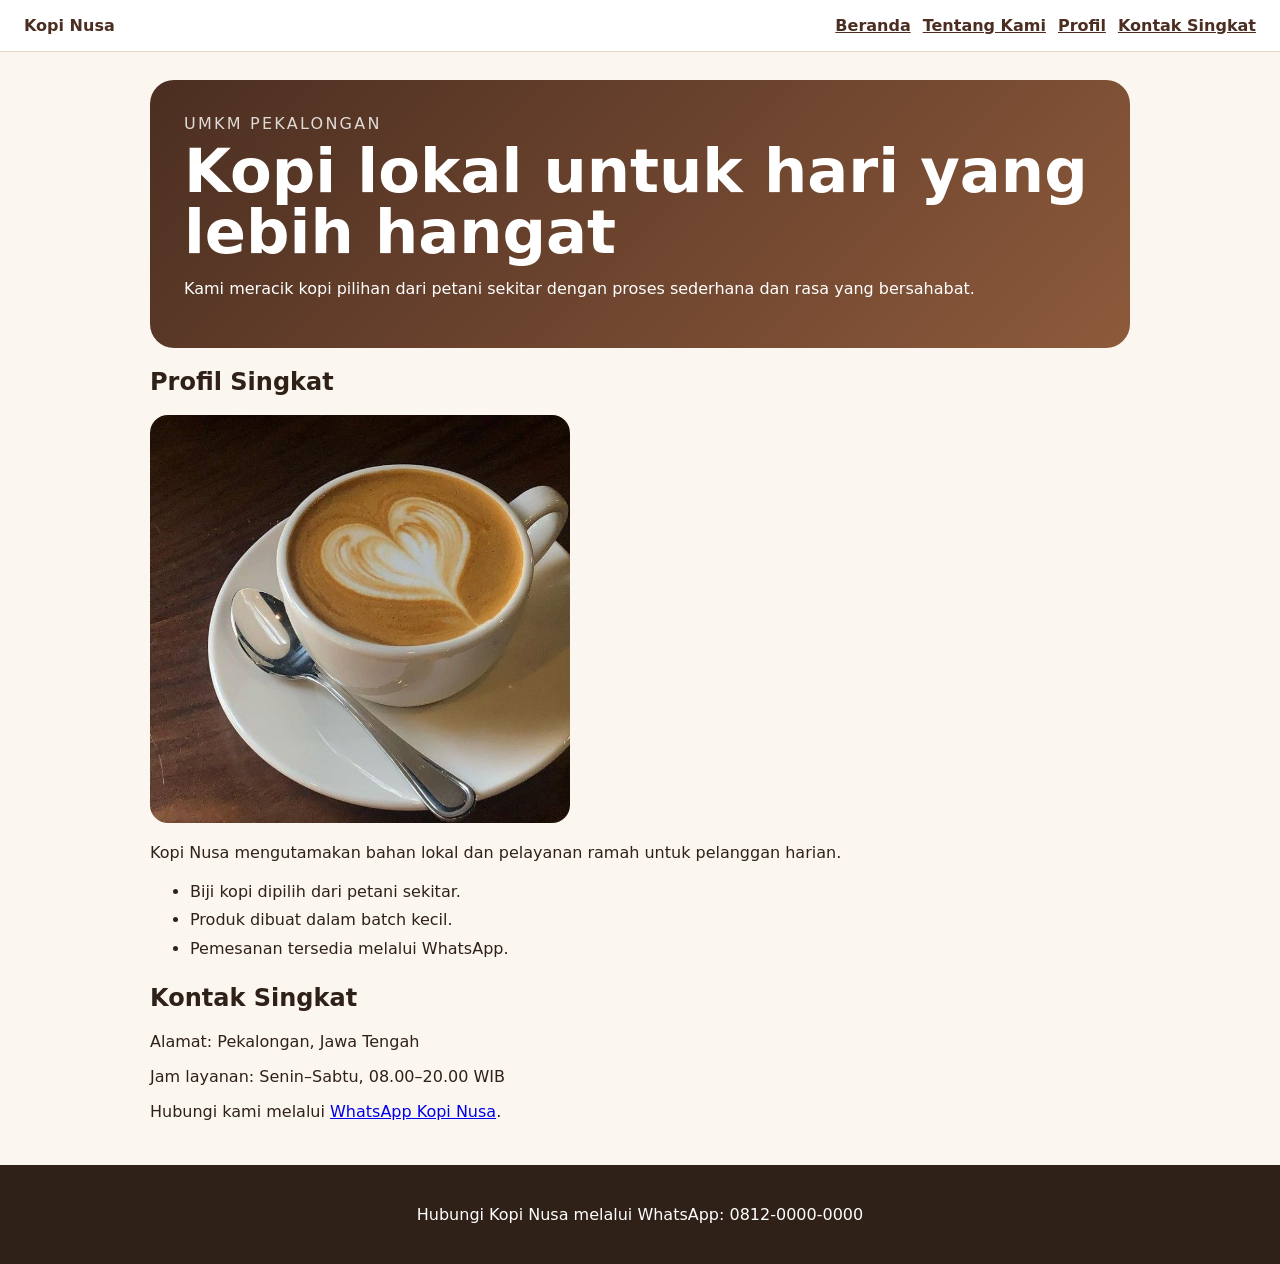
==== index.html @ b0cdf26a "feat(p02): tambah navigasi dan aksesibilitas" ====
<!DOCTYPE html>
<html lang="id">
<head>
  <meta charset="UTF-8">
  <meta name="viewport" content="width=device-width, initial-scale=1.0">
  <title>Kopi Nusa</title>
  <link rel="stylesheet" href="style.css">
</head>

<header class="site-header">    
  <a class="brand" href="#beranda">Kopi Nusa</a>

  <nav aria-label="Navigasi utama">
    <a href="#beranda">Beranda</a>
    <a href="tentang.html">Tentang Kami</a>
    <a href="#profil">Profil</a>
    <a href="#kontak-singkat">Kontak Singkat</a>
  </nav>
</header>

<main id="beranda">

  <section class="hero" aria-labelledby="hero-title">
    <p class="eyebrow">UMKM Pekalongan</p>

    <h1 id="hero-title">Kopi lokal untuk hari yang lebih hangat</h1>

    <p>
      Kami meracik kopi pilihan dari petani sekitar dengan proses sederhana
      dan rasa yang bersahabat.
    </p>
  </section>

  <section id="profil" aria-labelledby="profil-title">
    <h2 id="profil-title">Profil Singkat</h2>

    <img
      class="profile-image"
      src="kopi.jpeg"
      alt="Gambar secangkir kopi Kopi Nusa"
    />

    <p>
      Kopi Nusa mengutamakan bahan lokal dan pelayanan ramah untuk pelanggan harian.
    </p>

    <ul>
      <li>Biji kopi dipilih dari petani sekitar.</li>
      <li>Produk dibuat dalam batch kecil.</li>
      <li>Pemesanan tersedia melalui WhatsApp.</li>
    </ul>
  </section>

  <section id="kontak-singkat" aria-labelledby="kontak-title">
    <h2 id="kontak-title">Kontak Singkat</h2>

    <p>Alamat: Pekalongan, Jawa Tengah</p>
    <p>Jam layanan: Senin–Sabtu, 08.00–20.00 WIB</p>

    <p>
      Hubungi kami melalui
      <a href="https://wa.me/6281200000000">WhatsApp Kopi Nusa</a>.
    </p>
  </section>

</main>

<footer id="kontak" class="site-footer">
  <p>Hubungi Kopi Nusa melalui WhatsApp: 0812-0000-0000</p>
</footer>

</body>
</html>
---- style.css ----
body {
  margin: 0;
  background: #fbf7f0;
  color: #2f2118;
  font-family: system-ui, -apple-system, BlinkMacSystemFont, "Segoe UI", sans-serif;
}

.site-header {
  position: sticky;
  top: 0;
  display: flex;
  justify-content: space-between;
  gap: 16px;
  align-items: center;
  padding: 16px 24px;
  background: white;
  border-bottom: 1px solid #ead8c3;
}

.brand {
  color: #4b2e21;
  font-weight: 800;
  text-decoration: none;
}

nav {
  display: flex;
  gap: 12px;
  flex-wrap: wrap;
}

nav a {
  color: #4b2e21;
  font-weight: 700;
}

a:focus-visible {
  outline: 3px solid #ffd166;
  outline-offset: 4px;
}

main {
  max-width: 980px;
  margin: 0 auto;
  padding: 28px 20px;
}

.hero {
  border-radius: 24px;
  background: linear-gradient(135deg, #4b2e21, #8d5a3b);
  color: white;
  padding: 34px;
}

.eyebrow {
  margin: 0 0 8px;
  letter-spacing: 0.14em;
  text-transform: uppercase;
  opacity: 0.82;
}

h1 {
  margin: 0;
  font-size: clamp(2rem, 7vw, 3.8rem);
  line-height: 1;
}

.profile-image {
  width: 100%;
  max-width: 420px;
  border-radius: 18px;
  object-fit: cover;
}

ul {
  line-height: 1.8;
}

.site-footer {
  padding: 24px;
  background: #2f2118;
  color: white;
  text-align: center;
}
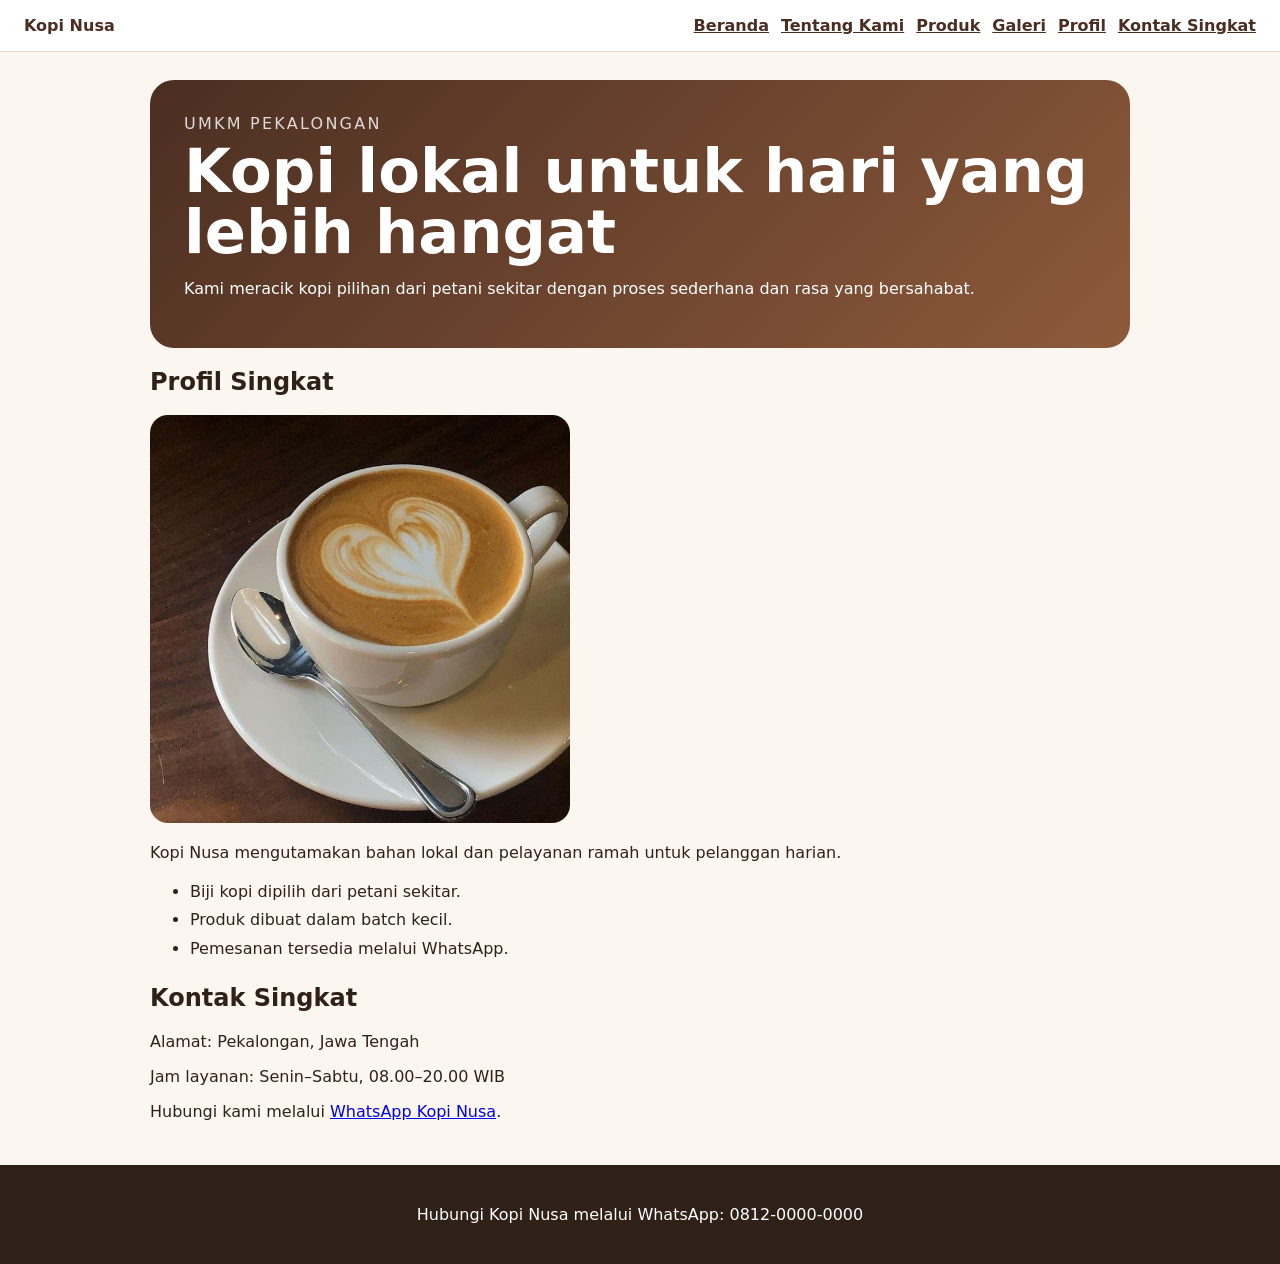
==== commit 99961b97: "feat: tambah katalog, galeri, media, dan tabel aksesibel" ====
--- a/index.html
+++ b/index.html
@@ -1,20 +1,23 @@
 <!DOCTYPE html>
 <html lang="id">
 <head>
+  
   <meta charset="UTF-8">
   <meta name="viewport" content="width=device-width, initial-scale=1.0">
   <title>Kopi Nusa</title>
   <link rel="stylesheet" href="style.css">
 </head>
-
+<body>
 <header class="site-header">    
   <a class="brand" href="#beranda">Kopi Nusa</a>
 
   <nav aria-label="Navigasi utama">
-    <a href="#beranda">Beranda</a>
-    <a href="tentang.html">Tentang Kami</a>
-    <a href="#profil">Profil</a>
-    <a href="#kontak-singkat">Kontak Singkat</a>
+  <a href="#beranda">Beranda</a>
+  <a href="tentang.html">Tentang Kami</a>
+  <a href="produk.html">Produk</a>
+  <a href="galeri.html">Galeri</a>
+  <a href="#profil">Profil</a>
+  <a href="#kontak-singkat">Kontak Singkat</a>
   </nav>
 </header>
 
--- a/style.css
+++ b/style.css
@@ -81,4 +81,47 @@
   background: #2f2118;
   color: white;
   text-align: center;
+}
+.page {
+  max-width: 860px;
+  margin: 0 auto;
+  padding: 28px 20px;
+}
+
+img {
+  max-width: 100%;
+  height: auto;
+  border-radius: 18px;
+}
+
+figure {
+  margin: 0 0 24px;
+}
+
+figcaption {
+  margin-top: 8px;
+  color: #6b5b51;
+}
+
+table {
+  width: 100%;
+  border-collapse: collapse;
+  background: white;
+}
+
+caption {
+  text-align: left;
+  font-weight: 700;
+  margin-bottom: 8px;
+}
+
+th,
+td {
+  border: 1px solid #ead8c3;
+  padding: 10px;
+  text-align: left;
+}
+
+thead {
+  background: #f1e3d3;
 }
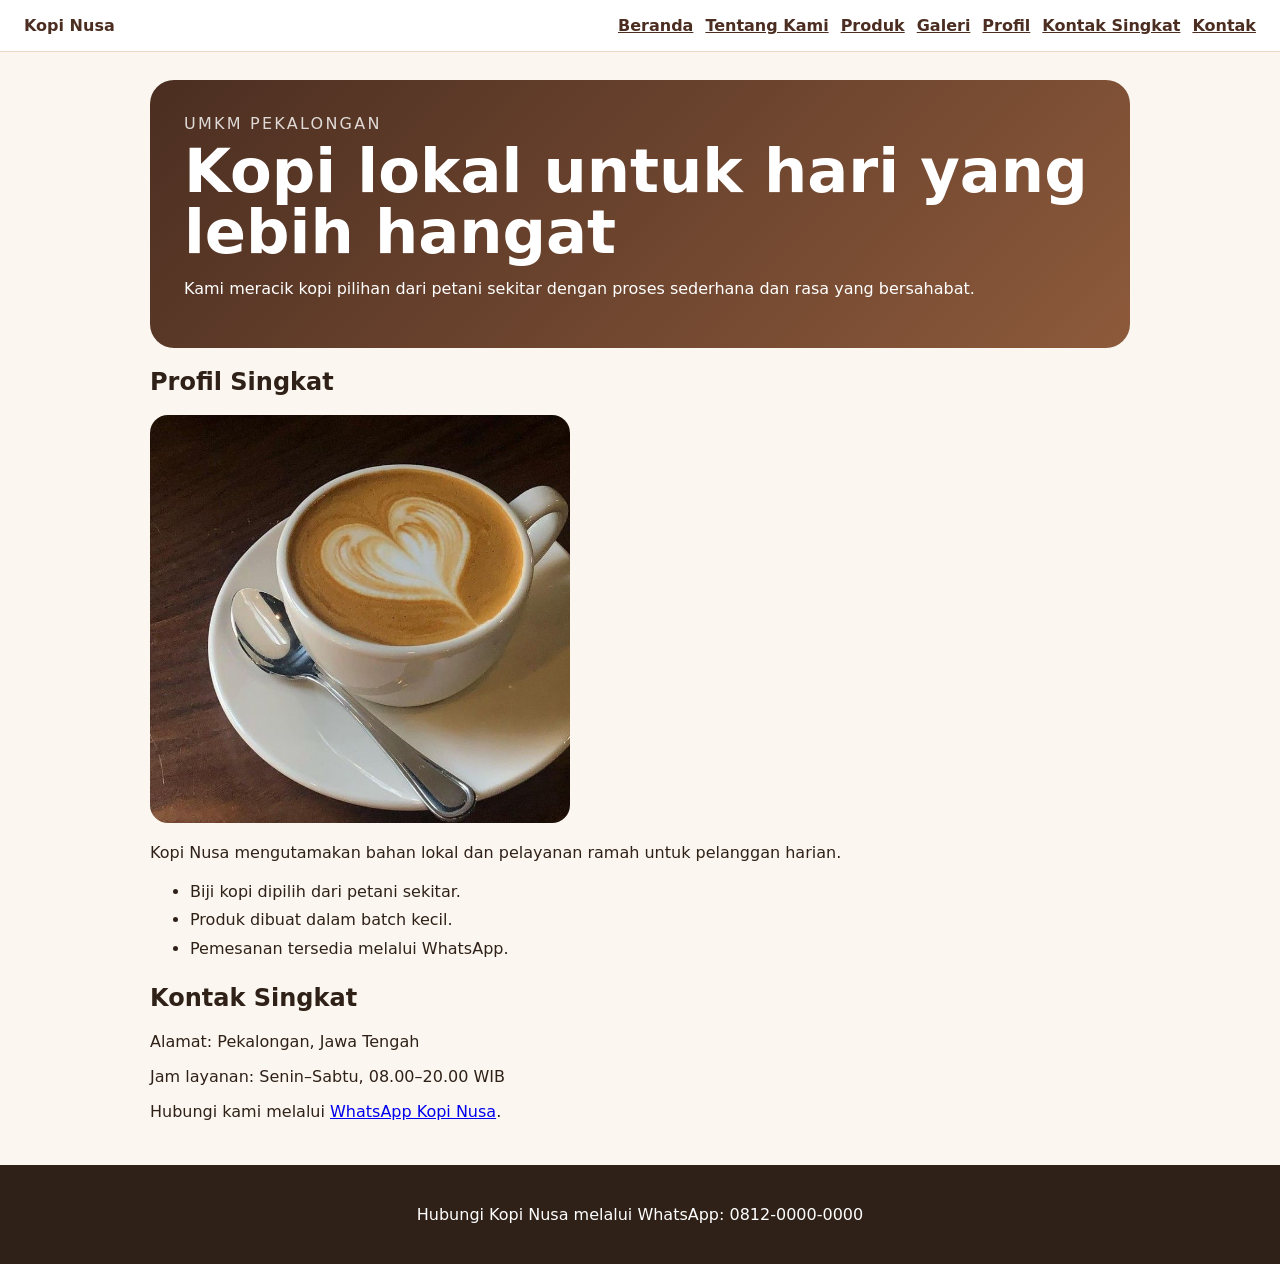
==== commit 127f9460: "feat: tambah form kontak dan aksesibilitas" ====
--- a/index.html
+++ b/index.html
@@ -18,6 +18,7 @@
   <a href="galeri.html">Galeri</a>
   <a href="#profil">Profil</a>
   <a href="#kontak-singkat">Kontak Singkat</a>
+    <a href="kontak.html">Kontak</a>
   </nav>
 </header>
 
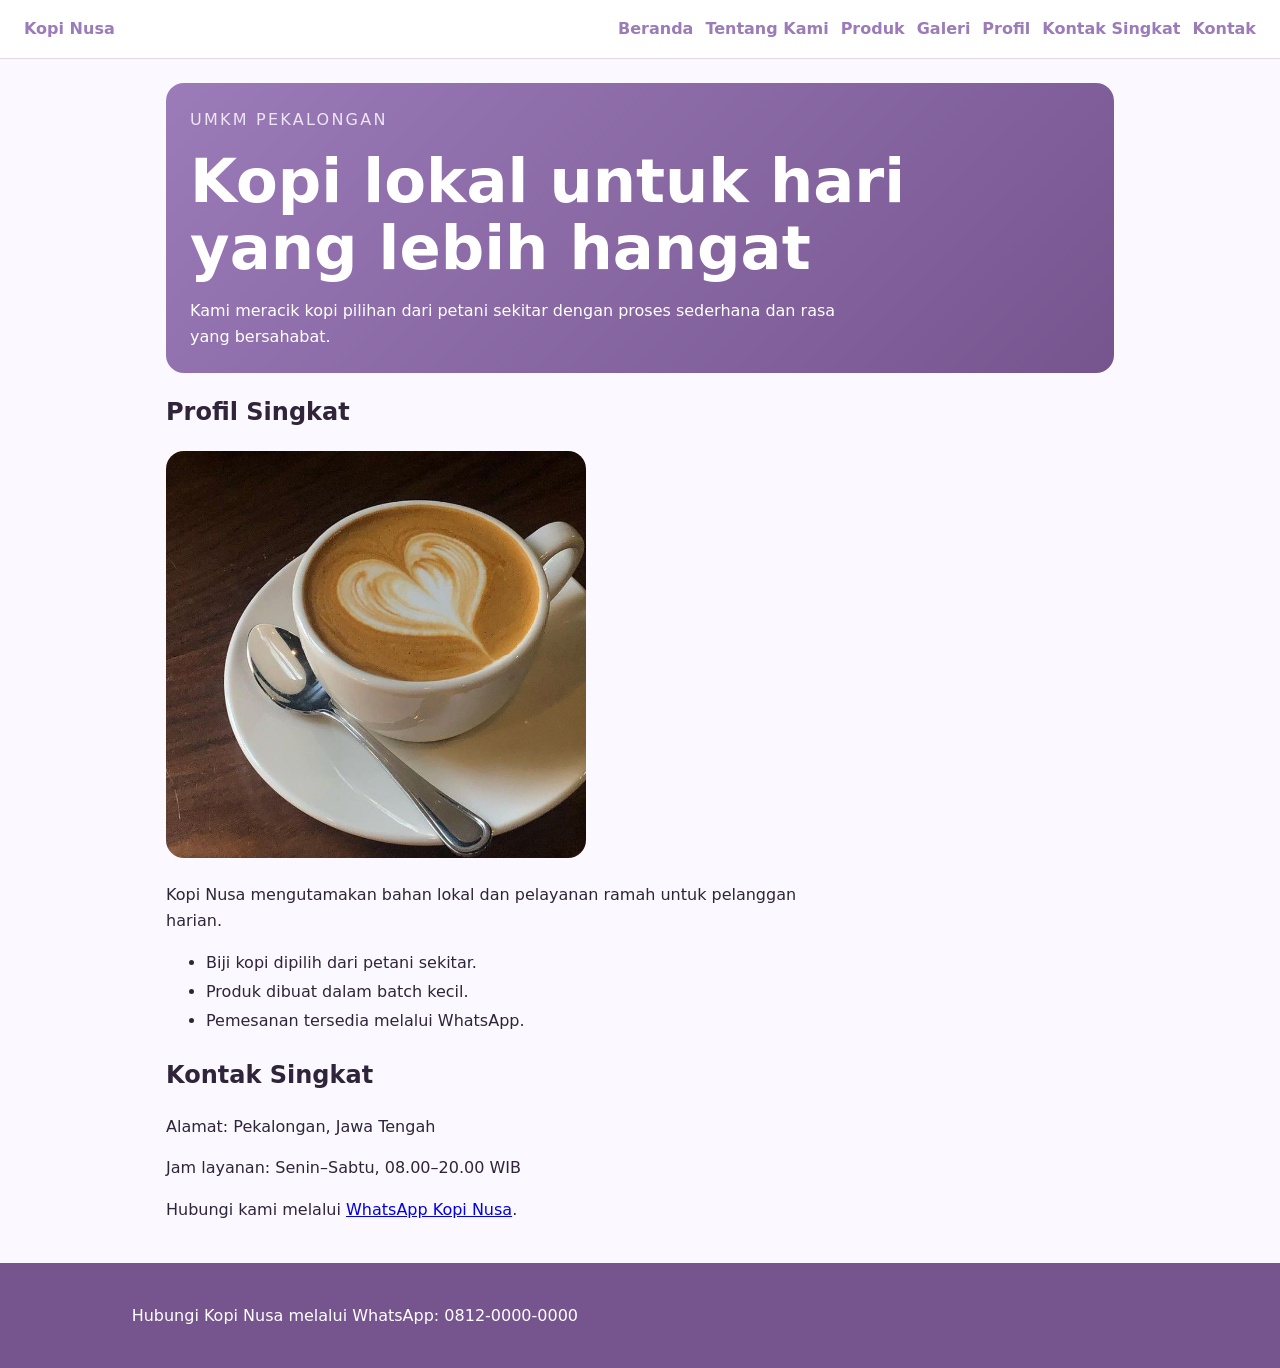
==== commit 926b7897: "feat: rapikan layout P06 dan konsistensi navbar" ====
--- a/index.html
+++ b/index.html
@@ -5,26 +5,26 @@
   <meta charset="UTF-8">
   <meta name="viewport" content="width=device-width, initial-scale=1.0">
   <title>Kopi Nusa</title>
-  <link rel="stylesheet" href="style.css">
+  <link rel="stylesheet" href="css/style.css">
 </head>
 <body>
 <header class="site-header">    
   <a class="brand" href="#beranda">Kopi Nusa</a>
 
-  <nav aria-label="Navigasi utama">
-  <a href="#beranda">Beranda</a>
-  <a href="tentang.html">Tentang Kami</a>
-  <a href="produk.html">Produk</a>
-  <a href="galeri.html">Galeri</a>
-  <a href="#profil">Profil</a>
-  <a href="#kontak-singkat">Kontak Singkat</a>
+  <nav aria="Navigasi utama">
+    <a href="index.html#beranda">Beranda</a>
+    <a href="tentang.html">Tentang Kami</a>
+    <a href="produk.html">Produk</a>
+    <a href="galeri.html">Galeri</a>
+    <a href="index.html#profil">Profil</a>
+    <a href="index.html#kontak-singkat">Kontak Singkat</a>
     <a href="kontak.html">Kontak</a>
   </nav>
 </header>
 
 <main id="beranda">
 
-  <section class="hero" aria-labelledby="hero-title">
+ <section class="hero hero-grid" aria-labelledby="hero-title">
     <p class="eyebrow">UMKM Pekalongan</p>
 
     <h1 id="hero-title">Kopi lokal untuk hari yang lebih hangat</h1>
--- a/css/style.css
+++ b/css/style.css
@@ -0,0 +1,368 @@
+* {
+  box-sizing: border-box;
+}
+
+:root {
+  --color-primary: #9b7bb8;
+  --color-primary-strong: #76558f;
+  --color-text: #30243a;
+  --color-muted: #75677f;
+  --color-surface: #ffffff;
+  --color-border: #e4d7ed;
+  --color-focus: #c9a7e8;
+
+  --space-1: 4px;
+  --space-2: 8px;
+  --space-3: 16px;
+  --space-4: 24px;
+
+  --radius-sm: 8px;
+  --radius-md: 18px;
+}
+body {
+  margin: 0;
+  background: #fbf8ff;
+  color: var(--color-text);
+  font-family: system-ui, -apple-system, BlinkMacSystemFont, "Segoe UI", sans-serif;
+  line-height: 1.6;
+}
+
+.site-header {
+  position: sticky;
+  top: 0;
+  display: flex;
+  justify-content: space-between;
+  gap: var(--space-3);
+align-items: center;
+padding: var(--space-3) var(--space-4);
+  background: var(--color-surface);
+  border-bottom: 1px solid var(--color-border);
+}
+
+.brand {
+  color: var(--color-primary);
+  font-weight: 800;
+  text-decoration: none;
+}
+
+nav a {
+  color: var(--color-primary);
+  font-weight: 700;
+}
+
+
+a:focus-visible {
+  outline: 3px solid var(--color-focus);
+  outline-offset: 4px;
+}
+main {
+  max-width: 980px;
+  margin: 0 auto;
+  padding: var(--space-4) var(--space-3);
+}
+
+.hero {
+  border-radius: var(--radius-md);
+  background: linear-gradient(135deg, #9b7bb8, #76558f);
+  color: var(--color-surface);
+padding: var(--space-4);
+}
+.eyebrow {
+  margin: 0 0 var(--space-1);
+  letter-spacing: 0.14em;
+  text-transform: uppercase;
+  opacity: 0.82;
+}
+h1 {
+  margin: 0;
+  font-size: clamp(2rem, 7vw, 3.8rem);
+  line-height: 1.1;
+}
+p {
+  max-width: 65ch;
+}
+
+.profile-image {
+  width: 100%;
+  max-width: 420px;
+  border-radius: var(--radius-md);
+  object-fit: cover;
+}
+
+ul {
+  line-height: 1.8;
+}
+
+.site-footer {
+padding: var(--space-4);
+  background: var(--color-primary-strong);
+  color: var(--color-surface);
+  text-align: center;
+}
+.page {
+  max-width: 860px;
+  margin: 0 auto;
+  padding: var(--space-4) var(--space-3);
+}
+
+img {
+  max-width: 100%;
+  height: auto;
+}
+
+figure {
+  margin: 0 0 24px;
+}
+
+figcaption {
+  margin-top: 8px;
+  color: var(--color-muted);
+}
+
+table {
+  width: 100%;
+  border-collapse: collapse;
+  background: var(--color-surface);
+}
+
+caption {
+  text-align: left;
+  font-weight: 700;
+  margin-bottom: 8px;
+}
+
+th,
+td {
+  border: 1px solid var(--color-border);
+  padding: var(--space-2);
+  text-align: left;
+}
+
+thead {
+  background: var(--color-surface);
+}
+nav a:hover {
+  color: var(--color-primary-strong);
+}
+
+button {
+  background: var(--color-primary);
+  color: var(--color-surface);
+  border: none;
+  border-radius: var(--radius-sm);
+  padding: var(--space-2) var(--space-3);
+  cursor: pointer;
+}
+
+button:hover {
+  background: var(--color-primary-strong);
+}
+
+button:focus-visible {
+  outline: 3px solid var(--color-focus);
+  outline-offset: 3px;
+}
+.profile-image,
+img {
+  border-radius: var(--radius-md);
+}
+label {
+  color: var(--color-text);
+  font-weight: 600;
+}
+
+input,
+select,
+textarea {
+  width: 100%;
+  padding: var(--space-2);
+  border: 1px solid var(--color-border);
+  border-radius: var(--radius-sm);
+  background: var(--color-surface);
+  color: var(--color-text);
+}
+
+input:focus-visible,
+select:focus-visible,
+textarea:focus-visible {
+  outline: 3px solid var(--color-focus);
+  outline-offset: 2px;
+}
+input[type="radio"],
+input[type="checkbox"] {
+  width: auto;
+}
+
+
+/* Grid untuk galeri produk */
+.gallery-grid {
+  display: grid;
+  grid-template-columns: repeat(2, minmax(0, 1fr));
+  gap: var(--space-3);
+  align-items: start;
+}
+
+.gallery-grid figure {
+  margin: 0;
+  min-width: 0;
+}
+
+.gallery-grid img {
+  display: block;
+  width: 100%;
+  height: auto;
+}
+
+.hero-grid {
+  display: grid;
+  grid-template-columns: minmax(0, 1fr);
+  gap: var(--space-3);
+  align-items: center;
+}
+
+.hero-grid .eyebrow,
+.hero-grid h1,
+.hero-grid p {
+  margin-top: 0;
+  margin-bottom: 0;
+}
+
+
+.product-card {
+  position: relative;
+}
+
+.product-badge {
+  position: absolute;
+  top: 10px;
+  right: 10px;
+  z-index: 1;
+  padding: 4px 10px;
+  border-radius: 20px;
+  background: #76558f;
+  color: white;
+  font-size: 12px;
+  font-weight: 700;
+}
+
+
+/* Kartu produk dengan Flexbox */
+.product-list {
+  display: flex;
+  flex-wrap: wrap;
+  gap: var(--space-3);
+  list-style: none;
+  padding: 0;
+  margin: var(--space-3) 0;
+}
+
+.product-item {
+  flex: 1 1 180px;
+  min-width: 0;
+  padding: var(--space-3);
+  background: var(--color-surface);
+  border: 1px solid var(--color-border);
+  border-radius: var(--radius-md);
+  font-weight: 600;
+}
+
+
+/* Navigasi agar rapi di layar HP */
+.site-header {
+  flex-wrap: wrap;
+}
+
+.site-header nav {
+  display: flex;
+  flex-wrap: wrap;
+  gap: 8px 12px;
+}
+
+.site-header nav a {
+  text-decoration: none;
+}
+
+
+/* P06: demo layout katalog */
+.layout-demo {
+  margin-top: var(--space-3);
+}
+
+.toolbar-actions {
+  display: flex;
+  flex-wrap: wrap;
+  gap: var(--space-2);
+}
+
+.layout-status {
+  color: var(--color-muted);
+}
+
+.catalog {
+  gap: var(--space-3);
+  margin-top: var(--space-3);
+}
+
+.layout-grid {
+  display: grid;
+  grid-template-columns: repeat(3, minmax(0, 1fr));
+}
+
+.layout-flex {
+  display: flex;
+  flex-wrap: wrap;
+}
+
+.layout-flex .demo-product-card {
+  flex: 0 0 180px;
+}
+
+.demo-product-card {
+  position: relative;
+  display: flex;
+  flex-direction: column;
+  min-width: 0;
+  padding: var(--space-3);
+  background: var(--color-surface);
+  border: 1px solid var(--color-border);
+  border-radius: var(--radius-md);
+}
+
+.demo-product-card h3 {
+  margin: 0 0 var(--space-2);
+}
+
+.demo-product-card p {
+  margin-top: 0;
+}
+
+.demo-badge {
+  position: absolute;
+  top: var(--space-2);
+  right: var(--space-2);
+  padding: 4px 8px;
+  border-radius: 999px;
+  background: #facc15;
+  color: #30243a;
+  font-size: 12px;
+  font-weight: 800;
+}
+
+.demo-product-card:first-child h3 {
+  padding-right: 76px;
+}
+
+.card-actions {
+  display: flex;
+  justify-content: space-between;
+  align-items: center;
+  flex-wrap: wrap;
+  gap: var(--space-2);
+  margin-top: auto;
+}
+
+@media (max-width: 520px) {
+  .layout-grid {
+    grid-template-columns: 1fr;
+  }
+}
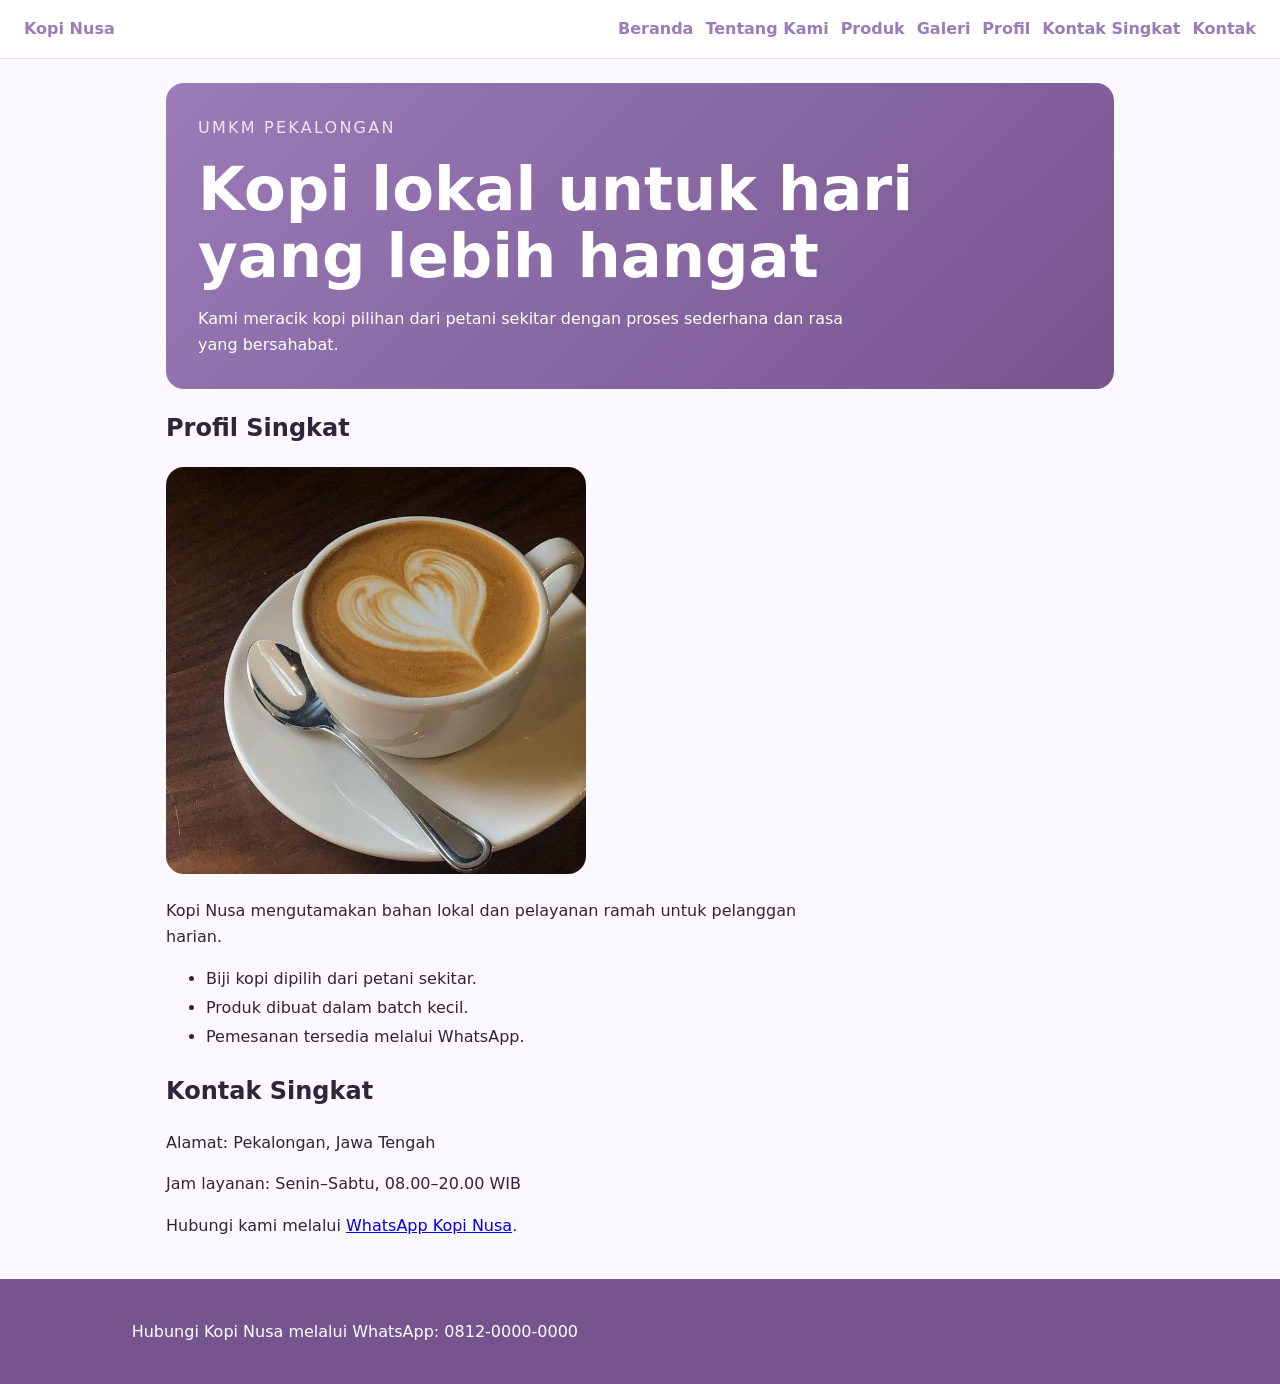
==== commit 75ab402d: "Update index.html" ====
--- a/index.html
+++ b/index.html
@@ -8,11 +8,10 @@
   <link rel="stylesheet" href="css/style.css">
 </head>
 <body>
-<header class="site-header">    
-  <a class="brand" href="#beranda">Kopi Nusa</a>
-
-  <nav aria="Navigasi utama">
-    <a href="index.html#beranda">Beranda</a>
+<header class="site-header">
+  <a class="brand" href="index.html">Kopi Nusa</a>
+  <nav aria-label="Navigasi utama">
+    <a href="index.html">Beranda</a>
     <a href="tentang.html">Tentang Kami</a>
     <a href="produk.html">Produk</a>
     <a href="galeri.html">Galeri</a>
@@ -74,4 +73,4 @@
 </footer>
 
 </body>
-</html>+</html>
--- a/css/style.css
+++ b/css/style.css
@@ -9,7 +9,7 @@
   --color-muted: #75677f;
   --color-surface: #ffffff;
   --color-border: #e4d7ed;
-  --color-focus: #c9a7e8;
+  --color-focus: #76558f;
 
   --space-1: 4px;
   --space-2: 8px;
@@ -361,8 +361,30 @@
   margin-top: auto;
 }
 
-@media (max-width: 520px) {
+/*@media (max-width: 520px) {
   .layout-grid {
     grid-template-columns: 1fr;
   }
-}
+}*/
+.site-header { position: static; }
+.layout-grid, .gallery-grid { grid-template-columns: 1fr; }
+
+@media (min-width: 30rem) {
+  .gallery-grid { grid-template-columns: repeat(2, minmax(0, 1fr)); }
+}
+@media (min-width: 45rem) {
+  .site-header { position: sticky; }
+}
+@media (min-width: 47rem) {
+  .layout-grid { grid-template-columns: repeat(3, minmax(0, 1fr)); }
+}
+/* nilai fluida (bagian 4) */
+.page { width: min(100% - 2rem, 860px); max-width: none; padding-inline: 0; }
+.hero { padding: clamp(1rem, 3vw, 2rem); }
+.demo-product-card { padding: clamp(0.75rem, 2.5vw, 1rem); }
+
+/* perbaikan lain */
+.table-wrap { overflow-x: auto; }
+pre { white-space: pre-wrap; overflow-wrap: anywhere; }
+.field { margin-bottom: var(--space-3); }
+fieldset { min-width: 0; }
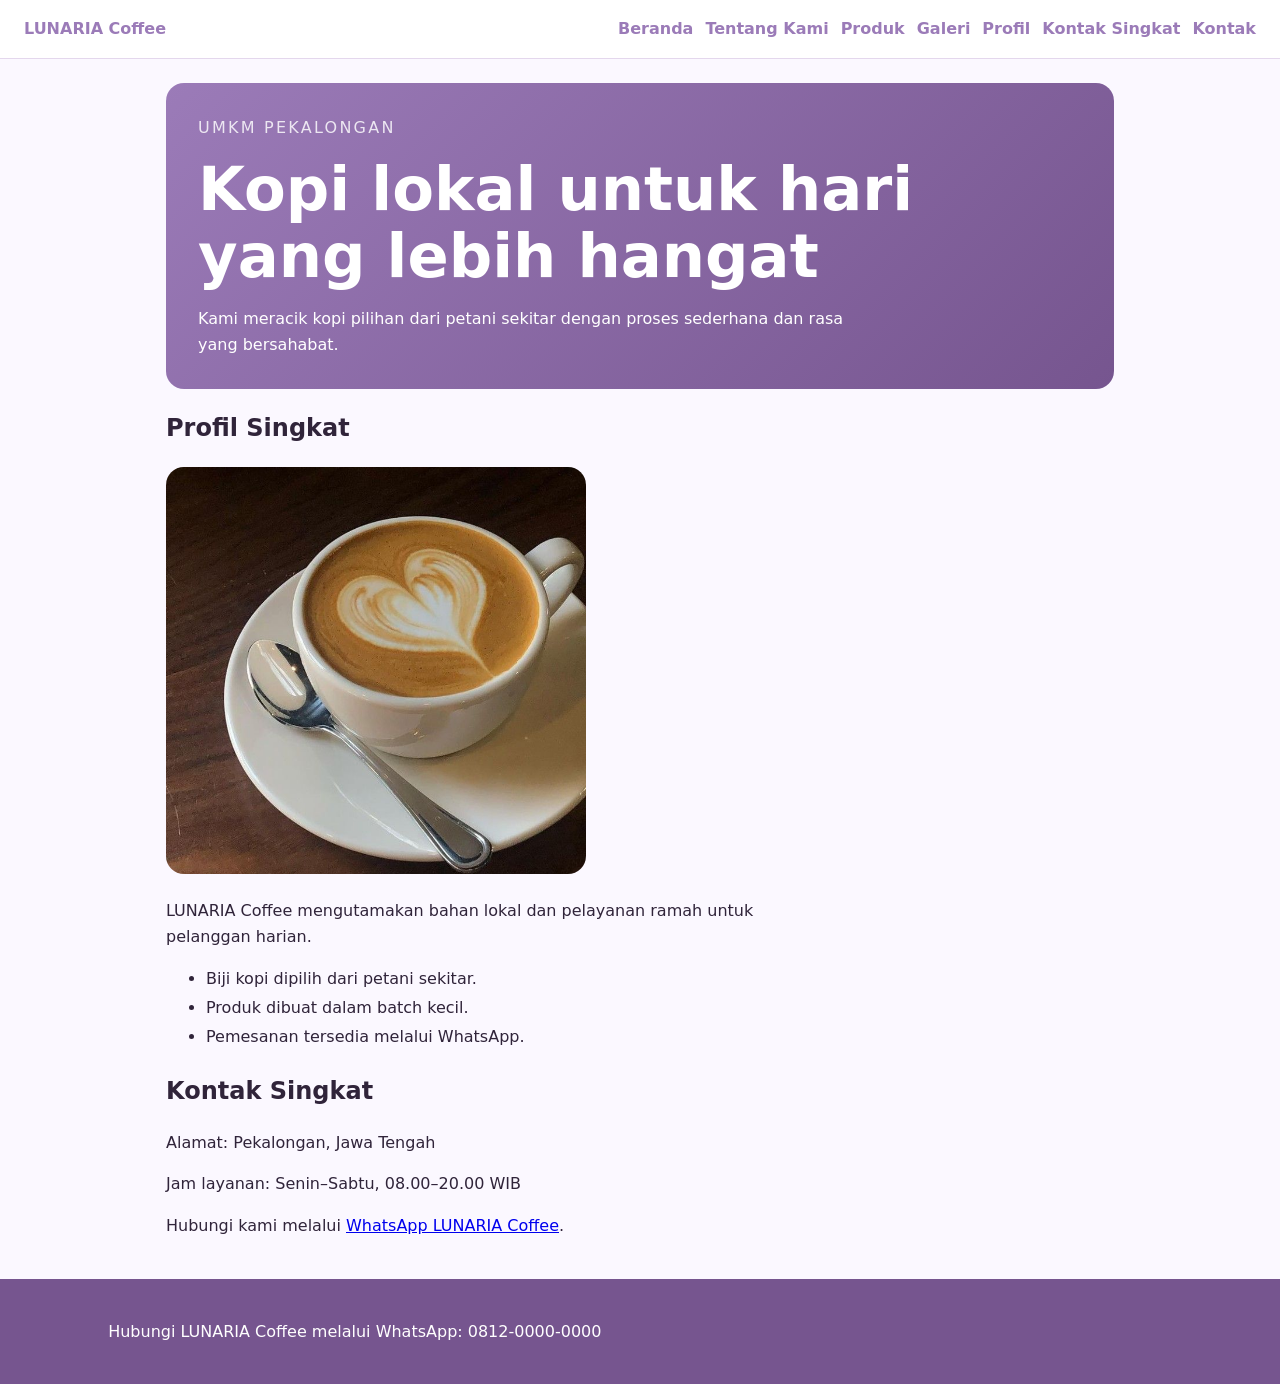
==== commit 890814e3: "feat: add DOM product filter rendering" ====
--- a/index.html
+++ b/index.html
@@ -1,16 +1,29 @@
+
 <!DOCTYPE html>
 <html lang="id">
 <head>
-  
   <meta charset="UTF-8">
   <meta name="viewport" content="width=device-width, initial-scale=1.0">
-  <title>Kopi Nusa</title>
+  <title>LUNARIA Coffee</title>
   <link rel="stylesheet" href="css/style.css">
+  <script src="js/app.js" defer></script>
 </head>
 <body>
+
 <header class="site-header">
-  <a class="brand" href="index.html">Kopi Nusa</a>
-  <nav aria-label="Navigasi utama">
+  <a class="brand" href="index.html">LUNARIA Coffee</a>
+
+  <button
+    class="menu-toggle"
+    type="button"
+    aria-label="Buka menu navigasi"
+    aria-expanded="false"
+    aria-controls="nav-menu"
+  >
+    ☰
+  </button>
+
+  <nav id="nav-menu" aria-label="Navigasi utama">
     <a href="index.html">Beranda</a>
     <a href="tentang.html">Tentang Kami</a>
     <a href="produk.html">Produk</a>
@@ -23,7 +36,7 @@
 
 <main id="beranda">
 
- <section class="hero hero-grid" aria-labelledby="hero-title">
+  <section class="hero hero-grid" aria-labelledby="hero-title">
     <p class="eyebrow">UMKM Pekalongan</p>
 
     <h1 id="hero-title">Kopi lokal untuk hari yang lebih hangat</h1>
@@ -40,11 +53,11 @@
     <img
       class="profile-image"
       src="kopi.jpeg"
-      alt="Gambar secangkir kopi Kopi Nusa"
+      alt="Gambar secangkir kopi LUNARIA Coffee"
     />
 
     <p>
-      Kopi Nusa mengutamakan bahan lokal dan pelayanan ramah untuk pelanggan harian.
+      LUNARIA Coffee mengutamakan bahan lokal dan pelayanan ramah untuk pelanggan harian.
     </p>
 
     <ul>
@@ -62,14 +75,14 @@
 
     <p>
       Hubungi kami melalui
-      <a href="https://wa.me/6281200000000">WhatsApp Kopi Nusa</a>.
+      <a href="https://wa.me/6281200000000">WhatsApp LUNARIA Coffee</a>.
     </p>
   </section>
 
 </main>
 
 <footer id="kontak" class="site-footer">
-  <p>Hubungi Kopi Nusa melalui WhatsApp: 0812-0000-0000</p>
+  <p>Hubungi LUNARIA Coffee melalui WhatsApp: 0812-0000-0000</p>
 </footer>
 
 </body>
--- a/css/style.css
+++ b/css/style.css
@@ -388,3 +388,137 @@
 pre { white-space: pre-wrap; overflow-wrap: anywhere; }
 .field { margin-bottom: var(--space-3); }
 fieldset { min-width: 0; }
+
+/* BADGE STATUS STOK */
+.status-stok {
+  display: inline-block;
+  padding: 6px 14px;
+  border-radius: 20px;
+  font-size: 14px;
+  font-weight: bold;
+}
+
+.status-stok.tersedia {
+  background-color: #d4edda;
+  color: #207a3c;
+}
+
+.status-stok.tidak-tersedia {
+  background-color: #f8d7da;
+  color: #b02a37;
+}
+
+
+/* HAMBURGER MENU */
+.menu-toggle {
+  display: none;
+  font-size: 24px;
+  line-height: 1;
+}
+
+/* Tampilan HP */
+@media (max-width: 47rem) {
+  .menu-toggle {
+    display: block;
+  }
+
+  .site-header {
+    position: sticky;
+    flex-wrap: wrap;
+  }
+
+  .site-header nav {
+    display: none;
+    flex-direction: column;
+    flex-basis: 100%;
+    gap: 12px;
+    padding-top: 12px;
+  }
+
+  .site-header nav.menu-terbuka {
+  display: flex;
+}
+
+  .site-header nav a {
+    display: block;
+    padding: 8px 0;
+  }
+}
+
+/* Tampilan laptop */
+@media (min-width: 47.01rem) {
+  .menu-toggle {
+    display: none;
+  }
+
+  .site-header nav {
+    display: flex;
+    flex-wrap: wrap;
+    gap: 8px 12px;
+  }
+}
+
+
+/* P11: FILTER KATEGORI PRODUK */
+.filter-container {
+  display: flex;
+  flex-wrap: wrap;
+  gap: 10px;
+  margin: 20px 0 12px;
+}
+
+.filter-button {
+  background: #eee5f6;
+  color: #76558f;
+  border: 1px solid #d8c5e8;
+  border-radius: 25px;
+  padding: 9px 18px;
+  font-weight: 700;
+  transition: 0.2s ease;
+}
+
+.filter-button:hover {
+  background: #dfd0ed;
+}
+
+.filter-button.is-active {
+  background: #76558f;
+  color: white;
+  border-color: #76558f;
+}
+
+#produk-ringkasan {
+  color: var(--color-muted);
+  font-size: 14px;
+  margin: 12px 0;
+}
+
+/* EMPTY STATE */
+.empty-state {
+  padding: 24px;
+  margin: 16px 0;
+  text-align: center;
+  background: #f1eafa;
+  color: #76558f;
+  border: 1px dashed #b99bcf;
+  border-radius: var(--radius-md);
+}
+/* P11: GRID KARTU PRODUK */
+#produk-dinamis {
+  display: grid;
+  grid-template-columns: repeat(3, minmax(0, 1fr));
+  gap: var(--space-3);
+  width: 100%;
+}
+
+@media (max-width: 700px) {
+  #produk-dinamis {
+    grid-template-columns: repeat(2, minmax(0, 1fr));
+  }
+}
+
+@media (max-width: 420px) {
+  #produk-dinamis {
+    grid-template-columns: 1fr;
+  }
+}
